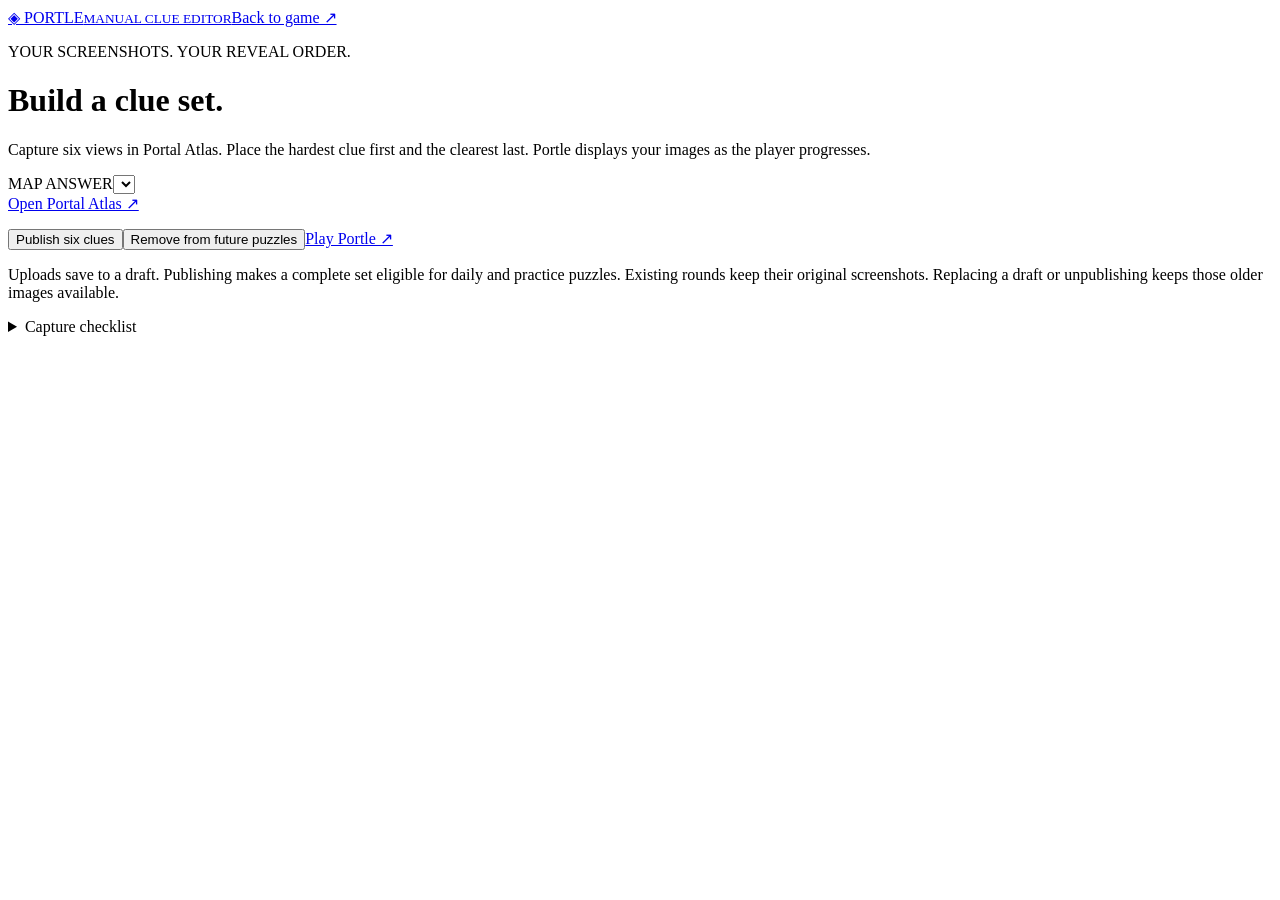
==== web/manage.html @ 3b97258d "Add local six-screenshot clue editor and manual gameplay UI" ====
<!doctype html>
<html lang="en"><head><meta charset="utf-8"><meta name="viewport" content="width=device-width,initial-scale=1"><title>Portle · Clue editor</title><link rel="stylesheet" href="/style.css"><link rel="stylesheet" href="/manage.css"></head>
<body><header><a href="/" class="brand"><span>◈</span> PORTLE<small>MANUAL CLUE EDITOR</small></a><a href="/">Back to game ↗</a></header><main>
<p class="eyebrow">YOUR SCREENSHOTS. YOUR REVEAL ORDER.</p><h1>Build a clue set.</h1><p class="editor-intro">Capture six views in Portal Atlas. Place the hardest clue first and the clearest last. Portle displays your images as the player progresses.</p>
<div class="editor-controls"><div><label for="map">MAP ANSWER</label><select id="map"></select></div><a id="open-atlas" class="secondary" href="http://127.0.0.1:8741/" target="_blank" rel="noopener">Open Portal Atlas ↗</a></div>
<p id="pack-status"></p><p id="message" role="status"></p><div id="slots" class="clue-slots"></div>
<div class="publish-controls"><button id="publish" class="primary">Publish six clues</button><button id="unpublish" class="secondary">Remove from future puzzles</button><a class="secondary" href="/">Play Portle ↗</a></div>
<p class="editor-note">Uploads save to a draft. Publishing makes a complete set eligible for daily and practice puzzles. Existing rounds keep their original screenshots. Replacing a draft or unpublishing keeps those older images available.</p>
<details class="how-to"><summary>Capture checklist</summary><p>Use Atlas's portal visibility controls to choose which portals appear. Hide labels and route lines if they would reveal too much, then use Screenshot. Upload one image for each of the six clues.</p><p>PNG, JPEG and WebP still images are supported (8 MiB upload/output, 24 megapixels maximum). Portle preserves the pixels and orientation, normalizes them to PNG and removes embedded metadata. It does not generate clues or infer a map from a screenshot.</p><p>This editor is for the owner of this local installation. It is available only on this computer; do not expose the authoring server publicly.</p></details>
</main><script type="module" src="/manage.js"></script></body></html>
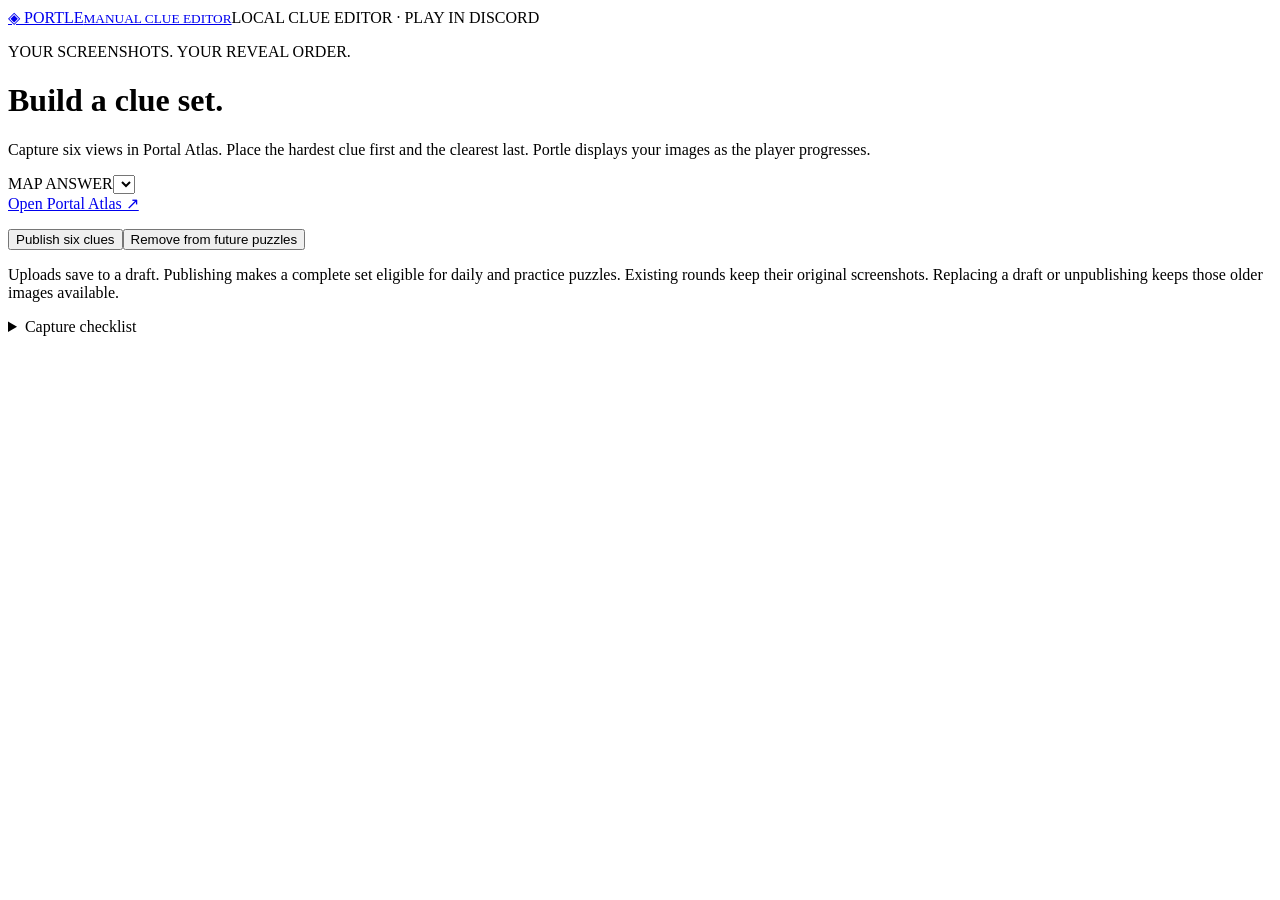
==== commit 7b520e65: "Remove browser gameplay and retain standalone local clue editor" ====
--- a/web/manage.html
+++ b/web/manage.html
@@ -1,10 +1,10 @@
 <!doctype html>
-<html lang="en"><head><meta charset="utf-8"><meta name="viewport" content="width=device-width,initial-scale=1"><title>Portle · Clue editor</title><link rel="stylesheet" href="/style.css"><link rel="stylesheet" href="/manage.css"></head>
-<body><header><a href="/" class="brand"><span>◈</span> PORTLE<small>MANUAL CLUE EDITOR</small></a><a href="/">Back to game ↗</a></header><main>
+<html lang="en"><head><meta charset="utf-8"><meta name="viewport" content="width=device-width,initial-scale=1"><title>Portle · Clue editor</title><link rel="stylesheet" href="/manage.css"></head>
+<body><header><a href="/" class="brand"><span>◈</span> PORTLE<small>MANUAL CLUE EDITOR</small></a><span class="local-tag">LOCAL CLUE EDITOR · PLAY IN DISCORD</span></header><main>
 <p class="eyebrow">YOUR SCREENSHOTS. YOUR REVEAL ORDER.</p><h1>Build a clue set.</h1><p class="editor-intro">Capture six views in Portal Atlas. Place the hardest clue first and the clearest last. Portle displays your images as the player progresses.</p>
 <div class="editor-controls"><div><label for="map">MAP ANSWER</label><select id="map"></select></div><a id="open-atlas" class="secondary" href="http://127.0.0.1:8741/" target="_blank" rel="noopener">Open Portal Atlas ↗</a></div>
 <p id="pack-status"></p><p id="message" role="status"></p><div id="slots" class="clue-slots"></div>
-<div class="publish-controls"><button id="publish" class="primary">Publish six clues</button><button id="unpublish" class="secondary">Remove from future puzzles</button><a class="secondary" href="/">Play Portle ↗</a></div>
+<div class="publish-controls"><button id="publish" class="primary">Publish six clues</button><button id="unpublish" class="secondary">Remove from future puzzles</button></div>
 <p class="editor-note">Uploads save to a draft. Publishing makes a complete set eligible for daily and practice puzzles. Existing rounds keep their original screenshots. Replacing a draft or unpublishing keeps those older images available.</p>
 <details class="how-to"><summary>Capture checklist</summary><p>Use Atlas's portal visibility controls to choose which portals appear. Hide labels and route lines if they would reveal too much, then use Screenshot. Upload one image for each of the six clues.</p><p>PNG, JPEG and WebP still images are supported (8 MiB upload/output, 24 megapixels maximum). Portle preserves the pixels and orientation, normalizes them to PNG and removes embedded metadata. It does not generate clues or infer a map from a screenshot.</p><p>This editor is for the owner of this local installation. It is available only on this computer; do not expose the authoring server publicly.</p></details>
 </main><script type="module" src="/manage.js"></script></body></html>
